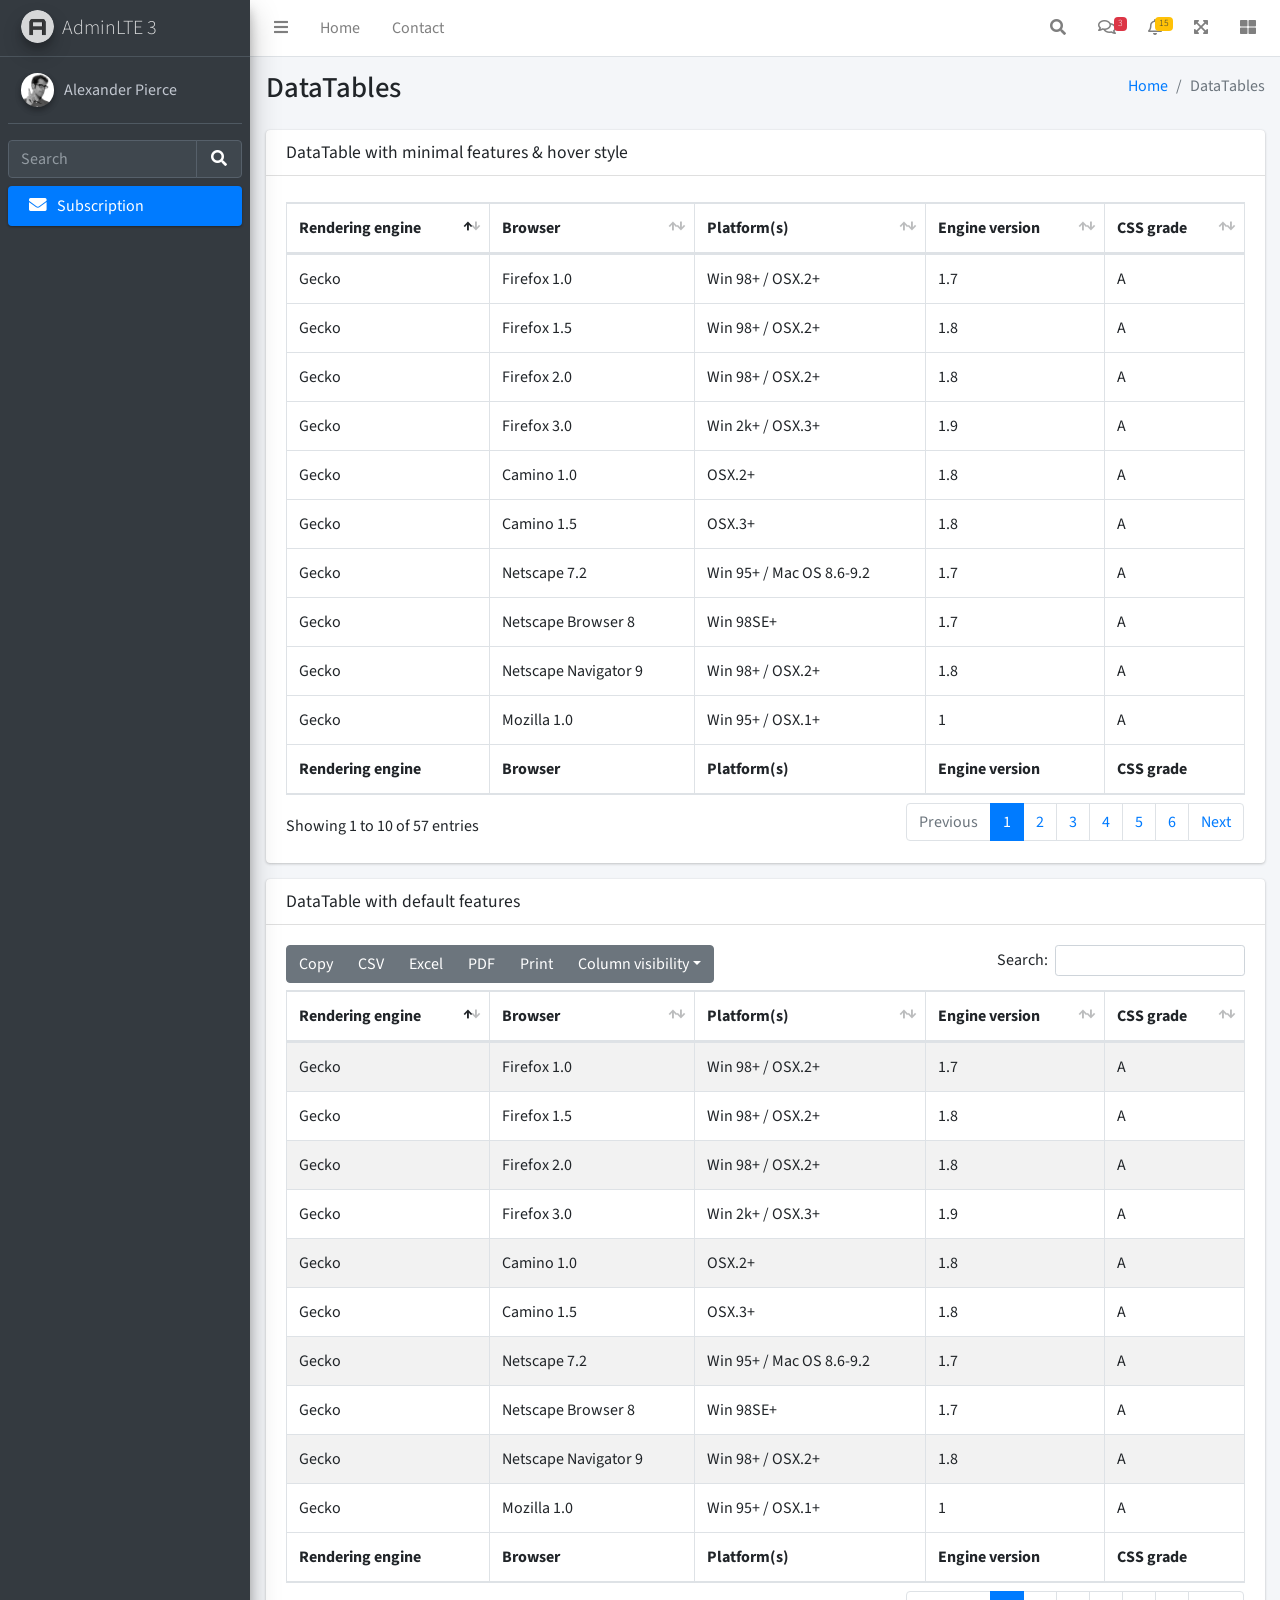
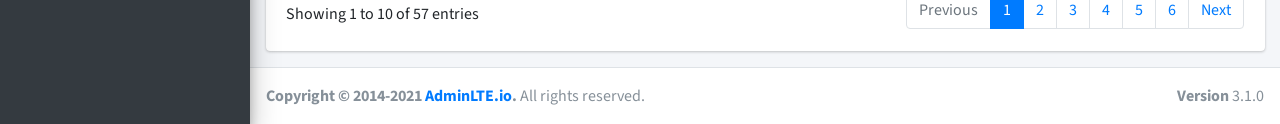
==== assets/admin/data.html @ e9455145 "Update Template Admin" ====
<!DOCTYPE html>
<html lang="en">
    <head>
        <meta charset="utf-8">
        <meta name="viewport" content="width=device-width, initial-scale=1">
        <title>AdminLTE 3 | DataTables</title>

        <!-- Google Font: Source Sans Pro -->
        <link
        rel="stylesheet" href="https://fonts.googleapis.com/css?family=Source+Sans+Pro:300,400,400i,700&display=fallback">
        <!-- Font Awesome -->
        <link
        rel="stylesheet" href="plugins/fontawesome-free/css/all.min.css">
        <!-- DataTables -->
        <link rel="stylesheet" href="plugins/datatables-bs4/css/dataTables.bootstrap4.min.css">
        <link rel="stylesheet" href="plugins/datatables-responsive/css/responsive.bootstrap4.min.css">
        <link
        rel="stylesheet" href="plugins/datatables-buttons/css/buttons.bootstrap4.min.css">
        <!-- Theme style -->
        <link rel="stylesheet" href="dist/css/adminlte.min.css">
    </head>
    <body class="hold-transition sidebar-mini">
        <div
            class="wrapper">
            <!-- Navbar -->
            <nav
                class="main-header navbar navbar-expand navbar-white navbar-light">
                <!-- Left navbar links -->
                <ul class="navbar-nav">
                    <li class="nav-item">
                        <a class="nav-link" data-widget="pushmenu" href="#" role="button">
                            <i class="fas fa-bars"></i>
                        </a>
                    </li>
                    <li class="nav-item d-none d-sm-inline-block">
                        <a href="index3.html" class="nav-link">Home</a>
                    </li>
                    <li class="nav-item d-none d-sm-inline-block">
                        <a href="#" class="nav-link">Contact</a>
                    </li>
                </ul>

                <!-- Right navbar links -->
                <ul
                    class="navbar-nav ml-auto">
                    <!-- Navbar Search -->
                    <li class="nav-item">
                        <a class="nav-link" data-widget="navbar-search" href="#" role="button">
                            <i class="fas fa-search"></i>
                        </a>
                        <div class="navbar-search-block">
                            <form class="form-inline">
                                <div class="input-group input-group-sm">
                                    <input class="form-control form-control-navbar" type="search" placeholder="Search" aria-label="Search">
                                    <div class="input-group-append">
                                        <button class="btn btn-navbar" type="submit">
                                            <i class="fas fa-search"></i>
                                        </button>
                                        <button class="btn btn-navbar" type="button" data-widget="navbar-search">
                                            <i class="fas fa-times"></i>
                                        </button>
                                    </div>
                                </div>
                            </form>
                        </div>
                    </li>

                    <!-- Messages Dropdown Menu -->
                    <li class="nav-item dropdown">
                        <a class="nav-link" data-toggle="dropdown" href="#">
                            <i class="far fa-comments"></i>
                            <span class="badge badge-danger navbar-badge">3</span>
                        </a>
                        <div class="dropdown-menu dropdown-menu-lg dropdown-menu-right">
                            <a
                                href="#" class="dropdown-item">
                                <!-- Message Start -->
                                <div class="media">
                                    <img src="dist/img/user1-128x128.jpg" alt="User Avatar" class="img-size-50 mr-3 img-circle">
                                    <div class="media-body">
                                        <h3 class="dropdown-item-title">
                                            Brad Diesel
                                            <span class="float-right text-sm text-danger">
                                                <i class="fas fa-star"></i>
                                            </span>
                                        </h3>
                                        <p class="text-sm">Call me whenever you can...</p>
                                        <p class="text-sm text-muted">
                                            <i class="far fa-clock mr-1"></i>
                                            4 Hours Ago</p>
                                    </div>
                                </div>
                                <!-- Message End -->
                            </a>
                            <div class="dropdown-divider"></div>
                            <a
                                href="#" class="dropdown-item">
                                <!-- Message Start -->
                                <div class="media">
                                    <img src="dist/img/user8-128x128.jpg" alt="User Avatar" class="img-size-50 img-circle mr-3">
                                    <div class="media-body">
                                        <h3 class="dropdown-item-title">
                                            John Pierce
                                            <span class="float-right text-sm text-muted">
                                                <i class="fas fa-star"></i>
                                            </span>
                                        </h3>
                                        <p class="text-sm">I got your message bro</p>
                                        <p class="text-sm text-muted">
                                            <i class="far fa-clock mr-1"></i>
                                            4 Hours Ago</p>
                                    </div>
                                </div>
                                <!-- Message End -->
                            </a>
                            <div class="dropdown-divider"></div>
                            <a
                                href="#" class="dropdown-item">
                                <!-- Message Start -->
                                <div class="media">
                                    <img src="dist/img/user3-128x128.jpg" alt="User Avatar" class="img-size-50 img-circle mr-3">
                                    <div class="media-body">
                                        <h3 class="dropdown-item-title">
                                            Nora Silvester
                                            <span class="float-right text-sm text-warning">
                                                <i class="fas fa-star"></i>
                                            </span>
                                        </h3>
                                        <p class="text-sm">The subject goes here</p>
                                        <p class="text-sm text-muted">
                                            <i class="far fa-clock mr-1"></i>
                                            4 Hours Ago</p>
                                    </div>
                                </div>
                                <!-- Message End -->
                            </a>
                            <div class="dropdown-divider"></div>
                            <a href="#" class="dropdown-item dropdown-footer">See All Messages</a>
                        </div>
                    </li>
                    <!-- Notifications Dropdown Menu -->
                    <li class="nav-item dropdown">
                        <a class="nav-link" data-toggle="dropdown" href="#">
                            <i class="far fa-bell"></i>
                            <span class="badge badge-warning navbar-badge">15</span>
                        </a>
                        <div class="dropdown-menu dropdown-menu-lg dropdown-menu-right">
                            <span class="dropdown-item dropdown-header">15 Notifications</span>
                            <div class="dropdown-divider"></div>
                            <a href="#" class="dropdown-item">
                                <i class="fas fa-envelope mr-2"></i>
                                4 new messages
                                <span class="float-right text-muted text-sm">3 mins</span>
                            </a>
                            <div class="dropdown-divider"></div>
                            <a href="#" class="dropdown-item">
                                <i class="fas fa-users mr-2"></i>
                                8 friend requests
                                <span class="float-right text-muted text-sm">12 hours</span>
                            </a>
                            <div class="dropdown-divider"></div>
                            <a href="#" class="dropdown-item">
                                <i class="fas fa-file mr-2"></i>
                                3 new reports
                                <span class="float-right text-muted text-sm">2 days</span>
                            </a>
                            <div class="dropdown-divider"></div>
                            <a href="#" class="dropdown-item dropdown-footer">See All Notifications</a>
                        </div>
                    </li>
                    <li class="nav-item">
                        <a class="nav-link" data-widget="fullscreen" href="#" role="button">
                            <i class="fas fa-expand-arrows-alt"></i>
                        </a>
                    </li>
                    <li class="nav-item">
                        <a class="nav-link" data-widget="control-sidebar" data-slide="true" href="#" role="button">
                            <i class="fas fa-th-large"></i>
                        </a>
                    </li>
                </ul>
            </nav>
            <!-- /.navbar -->

            <!-- Main Sidebar Container -->
            <aside
                class="main-sidebar sidebar-dark-primary elevation-4">
                <!-- Brand Logo -->
                <a href="index3.html" class="brand-link">
                    <img src="dist/img/AdminLTELogo.png" alt="AdminLTE Logo" class="brand-image img-circle elevation-3" style="opacity: .8">
                    <span class="brand-text font-weight-light">AdminLTE 3</span>
                </a>

                <!-- Sidebar -->
                <div
                    class="sidebar">
                    <!-- Sidebar user (optional) -->
                    <div class="user-panel mt-3 pb-3 mb-3 d-flex">
                        <div class="image">
                            <img src="dist/img/user2-160x160.jpg" class="img-circle elevation-2" alt="User Image">
                        </div>
                        <div class="info">
                            <a href="#" class="d-block">Alexander Pierce</a>
                        </div>
                    </div>

                    <!-- SidebarSearch Form -->
                    <div class="form-inline">
                        <div class="input-group" data-widget="sidebar-search">
                            <input class="form-control form-control-sidebar" type="search" placeholder="Search" aria-label="Search">
                            <div class="input-group-append">
                                <button class="btn btn-sidebar">
                                    <i class="fas fa-search fa-fw"></i>
                                </button>
                            </div>
                        </div>
                    </div>

                    <!-- Sidebar Menu -->
                    <nav class="mt-2">
                        <ul
                            class="nav nav-pills nav-sidebar flex-column" data-widget="treeview" role="menu" data-accordion="false">
                            <!-- Add icons to the links using the .nav-icon class
                                           with font-awesome or any other icon font library -->
                            <li class="nav-item">
                                <a href="" class="nav-link active">
                                    <i class="nav-icon fas fa-envelope"></i>
                                    <p>Subscription</p>
                                </a>
                            </li>
                        </ul>
                    </nav>
                    <!-- /.sidebar-menu -->
                </div>
                <!-- /.sidebar -->
            </aside>

            <!-- Content Wrapper. Contains page content -->
            <div
                class="content-wrapper">
                <!-- Content Header (Page header) -->
                <section class="content-header">
                    <div class="container-fluid">
                        <div class="row mb-2">
                            <div class="col-sm-6">
                                <h1>DataTables</h1>
                            </div>
                            <div class="col-sm-6">
                                <ol class="breadcrumb float-sm-right">
                                    <li class="breadcrumb-item">
                                        <a href="#">Home</a>
                                    </li>
                                    <li class="breadcrumb-item active">DataTables</li>
                                </ol>
                            </div>
                        </div>
                    </div>
                    <!-- /.container-fluid -->
                </section>

                <!-- Main content -->
                <section class="content">
                    <div class="container-fluid">
                        <div class="row">
                            <div class="col-12">
                                <div class="card">
                                    <div class="card-header">
                                        <h3 class="card-title">DataTable with minimal features & hover style</h3>
                                    </div>
                                    <!-- /.card-header -->
                                    <div class="card-body">
                                        <table id="example2" class="table table-bordered table-hover">
                                            <thead>
                                                <tr>
                                                    <th>Rendering engine</th>
                                                    <th>Browser</th>
                                                    <th>Platform(s)</th>
                                                    <th>Engine version</th>
                                                    <th>CSS grade</th>
                                                </tr>
                                            </thead>
                                            <tbody>
                                                <tr>
                                                    <td>Trident</td>
                                                    <td>Internet
                                                                              Explorer 4.0
                                                    </td>
                                                    <td>Win 95+</td>
                                                    <td>
                                                        4</td>
                                                    <td>X</td>
                                                </tr>
                                                <tr>
                                                    <td>Trident</td>
                                                    <td>Internet
                                                                              Explorer 5.0
                                                    </td>
                                                    <td>Win 95+</td>
                                                    <td>5</td>
                                                    <td>C</td>
                                                </tr>
                                                <tr>
                                                    <td>Trident</td>
                                                    <td>Internet
                                                                              Explorer 5.5
                                                    </td>
                                                    <td>Win 95+</td>
                                                    <td>5.5</td>
                                                    <td>A</td>
                                                </tr>
                                                <tr>
                                                    <td>Trident</td>
                                                    <td>Internet
                                                                              Explorer 6
                                                    </td>
                                                    <td>Win 98+</td>
                                                    <td>6</td>
                                                    <td>A</td>
                                                </tr>
                                                <tr>
                                                    <td>Trident</td>
                                                    <td>Internet Explorer 7</td>
                                                    <td>Win XP SP2+</td>
                                                    <td>7</td>
                                                    <td>A</td>
                                                </tr>
                                                <tr>
                                                    <td>Trident</td>
                                                    <td>AOL browser (AOL desktop)</td>
                                                    <td>Win XP</td>
                                                    <td>6</td>
                                                    <td>A</td>
                                                </tr>
                                                <tr>
                                                    <td>Gecko</td>
                                                    <td>Firefox 1.0</td>
                                                    <td>Win 98+ / OSX.2+</td>
                                                    <td>1.7</td>
                                                    <td>A</td>
                                                </tr>
                                                <tr>
                                                    <td>Gecko</td>
                                                    <td>Firefox 1.5</td>
                                                    <td>Win 98+ / OSX.2+</td>
                                                    <td>1.8</td>
                                                    <td>A</td>
                                                </tr>
                                                <tr>
                                                    <td>Gecko</td>
                                                    <td>Firefox 2.0</td>
                                                    <td>Win 98+ / OSX.2+</td>
                                                    <td>1.8</td>
                                                    <td>A</td>
                                                </tr>
                                                <tr>
                                                    <td>Gecko</td>
                                                    <td>Firefox 3.0</td>
                                                    <td>Win 2k+ / OSX.3+</td>
                                                    <td>1.9</td>
                                                    <td>A</td>
                                                </tr>
                                                <tr>
                                                    <td>Gecko</td>
                                                    <td>Camino 1.0</td>
                                                    <td>OSX.2+</td>
                                                    <td>1.8</td>
                                                    <td>A</td>
                                                </tr>
                                                <tr>
                                                    <td>Gecko</td>
                                                    <td>Camino 1.5</td>
                                                    <td>OSX.3+</td>
                                                    <td>1.8</td>
                                                    <td>A</td>
                                                </tr>
                                                <tr>
                                                    <td>Gecko</td>
                                                    <td>Netscape 7.2</td>
                                                    <td>Win 95+ / Mac OS 8.6-9.2</td>
                                                    <td>1.7</td>
                                                    <td>A</td>
                                                </tr>
                                                <tr>
                                                    <td>Gecko</td>
                                                    <td>Netscape Browser 8</td>
                                                    <td>Win 98SE+</td>
                                                    <td>1.7</td>
                                                    <td>A</td>
                                                </tr>
                                                <tr>
                                                    <td>Gecko</td>
                                                    <td>Netscape Navigator 9</td>
                                                    <td>Win 98+ / OSX.2+</td>
                                                    <td>1.8</td>
                                                    <td>A</td>
                                                </tr>
                                                <tr>
                                                    <td>Gecko</td>
                                                    <td>Mozilla 1.0</td>
                                                    <td>Win 95+ / OSX.1+</td>
                                                    <td>1</td>
                                                    <td>A</td>
                                                </tr>
                                                <tr>
                                                    <td>Gecko</td>
                                                    <td>Mozilla 1.1</td>
                                                    <td>Win 95+ / OSX.1+</td>
                                                    <td>1.1</td>
                                                    <td>A</td>
                                                </tr>
                                                <tr>
                                                    <td>Gecko</td>
                                                    <td>Mozilla 1.2</td>
                                                    <td>Win 95+ / OSX.1+</td>
                                                    <td>1.2</td>
                                                    <td>A</td>
                                                </tr>
                                                <tr>
                                                    <td>Gecko</td>
                                                    <td>Mozilla 1.3</td>
                                                    <td>Win 95+ / OSX.1+</td>
                                                    <td>1.3</td>
                                                    <td>A</td>
                                                </tr>
                                                <tr>
                                                    <td>Gecko</td>
                                                    <td>Mozilla 1.4</td>
                                                    <td>Win 95+ / OSX.1+</td>
                                                    <td>1.4</td>
                                                    <td>A</td>
                                                </tr>
                                                <tr>
                                                    <td>Gecko</td>
                                                    <td>Mozilla 1.5</td>
                                                    <td>Win 95+ / OSX.1+</td>
                                                    <td>1.5</td>
                                                    <td>A</td>
                                                </tr>
                                                <tr>
                                                    <td>Gecko</td>
                                                    <td>Mozilla 1.6</td>
                                                    <td>Win 95+ / OSX.1+</td>
                                                    <td>1.6</td>
                                                    <td>A</td>
                                                </tr>
                                                <tr>
                                                    <td>Gecko</td>
                                                    <td>Mozilla 1.7</td>
                                                    <td>Win 98+ / OSX.1+</td>
                                                    <td>1.7</td>
                                                    <td>A</td>
                                                </tr>
                                                <tr>
                                                    <td>Gecko</td>
                                                    <td>Mozilla 1.8</td>
                                                    <td>Win 98+ / OSX.1+</td>
                                                    <td>1.8</td>
                                                    <td>A</td>
                                                </tr>
                                                <tr>
                                                    <td>Gecko</td>
                                                    <td>Seamonkey 1.1</td>
                                                    <td>Win 98+ / OSX.2+</td>
                                                    <td>1.8</td>
                                                    <td>A</td>
                                                </tr>
                                                <tr>
                                                    <td>Gecko</td>
                                                    <td>Epiphany 2.20</td>
                                                    <td>Gnome</td>
                                                    <td>1.8</td>
                                                    <td>A</td>
                                                </tr>
                                                <tr>
                                                    <td>Webkit</td>
                                                    <td>Safari 1.2</td>
                                                    <td>OSX.3</td>
                                                    <td>125.5</td>
                                                    <td>A</td>
                                                </tr>
                                                <tr>
                                                    <td>Webkit</td>
                                                    <td>Safari 1.3</td>
                                                    <td>OSX.3</td>
                                                    <td>312.8</td>
                                                    <td>A</td>
                                                </tr>
                                                <tr>
                                                    <td>Webkit</td>
                                                    <td>Safari 2.0</td>
                                                    <td>OSX.4+</td>
                                                    <td>419.3</td>
                                                    <td>A</td>
                                                </tr>
                                                <tr>
                                                    <td>Webkit</td>
                                                    <td>Safari 3.0</td>
                                                    <td>OSX.4+</td>
                                                    <td>522.1</td>
                                                    <td>A</td>
                                                </tr>
                                                <tr>
                                                    <td>Webkit</td>
                                                    <td>OmniWeb 5.5</td>
                                                    <td>OSX.4+</td>
                                                    <td>420</td>
                                                    <td>A</td>
                                                </tr>
                                                <tr>
                                                    <td>Webkit</td>
                                                    <td>iPod Touch / iPhone</td>
                                                    <td>iPod</td>
                                                    <td>420.1</td>
                                                    <td>A</td>
                                                </tr>
                                                <tr>
                                                    <td>Webkit</td>
                                                    <td>S60</td>
                                                    <td>S60</td>
                                                    <td>413</td>
                                                    <td>A</td>
                                                </tr>
                                                <tr>
                                                    <td>Presto</td>
                                                    <td>Opera 7.0</td>
                                                    <td>Win 95+ / OSX.1+</td>
                                                    <td>-</td>
                                                    <td>A</td>
                                                </tr>
                                                <tr>
                                                    <td>Presto</td>
                                                    <td>Opera 7.5</td>
                                                    <td>Win 95+ / OSX.2+</td>
                                                    <td>-</td>
                                                    <td>A</td>
                                                </tr>
                                                <tr>
                                                    <td>Presto</td>
                                                    <td>Opera 8.0</td>
                                                    <td>Win 95+ / OSX.2+</td>
                                                    <td>-</td>
                                                    <td>A</td>
                                                </tr>
                                                <tr>
                                                    <td>Presto</td>
                                                    <td>Opera 8.5</td>
                                                    <td>Win 95+ / OSX.2+</td>
                                                    <td>-</td>
                                                    <td>A</td>
                                                </tr>
                                                <tr>
                                                    <td>Presto</td>
                                                    <td>Opera 9.0</td>
                                                    <td>Win 95+ / OSX.3+</td>
                                                    <td>-</td>
                                                    <td>A</td>
                                                </tr>
                                                <tr>
                                                    <td>Presto</td>
                                                    <td>Opera 9.2</td>
                                                    <td>Win 88+ / OSX.3+</td>
                                                    <td>-</td>
                                                    <td>A</td>
                                                </tr>
                                                <tr>
                                                    <td>Presto</td>
                                                    <td>Opera 9.5</td>
                                                    <td>Win 88+ / OSX.3+</td>
                                                    <td>-</td>
                                                    <td>A</td>
                                                </tr>
                                                <tr>
                                                    <td>Presto</td>
                                                    <td>Opera for Wii</td>
                                                    <td>Wii</td>
                                                    <td>-</td>
                                                    <td>A</td>
                                                </tr>
                                                <tr>
                                                    <td>Presto</td>
                                                    <td>Nokia N800</td>
                                                    <td>N800</td>
                                                    <td>-</td>
                                                    <td>A</td>
                                                </tr>
                                                <tr>
                                                    <td>Presto</td>
                                                    <td>Nintendo DS browser</td>
                                                    <td>Nintendo DS</td>
                                                    <td>8.5</td>
                                                    <td>C/A<sup>1</sup>
                                                    </td>
                                                </tr>
                                                <tr>
                                                    <td>KHTML</td>
                                                    <td>Konqureror 3.1</td>
                                                    <td>KDE 3.1</td>
                                                    <td>3.1</td>
                                                    <td>C</td>
                                                </tr>
                                                <tr>
                                                    <td>KHTML</td>
                                                    <td>Konqureror 3.3</td>
                                                    <td>KDE 3.3</td>
                                                    <td>3.3</td>
                                                    <td>A</td>
                                                </tr>
                                                <tr>
                                                    <td>KHTML</td>
                                                    <td>Konqureror 3.5</td>
                                                    <td>KDE 3.5</td>
                                                    <td>3.5</td>
                                                    <td>A</td>
                                                </tr>
                                                <tr>
                                                    <td>Tasman</td>
                                                    <td>Internet Explorer 4.5</td>
                                                    <td>Mac OS 8-9</td>
                                                    <td>-</td>
                                                    <td>X</td>
                                                </tr>
                                                <tr>
                                                    <td>Tasman</td>
                                                    <td>Internet Explorer 5.1</td>
                                                    <td>Mac OS 7.6-9</td>
                                                    <td>1</td>
                                                    <td>C</td>
                                                </tr>
                                                <tr>
                                                    <td>Tasman</td>
                                                    <td>Internet Explorer 5.2</td>
                                                    <td>Mac OS 8-X</td>
                                                    <td>1</td>
                                                    <td>C</td>
                                                </tr>
                                                <tr>
                                                    <td>Misc</td>
                                                    <td>NetFront 3.1</td>
                                                    <td>Embedded devices</td>
                                                    <td>-</td>
                                                    <td>C</td>
                                                </tr>
                                                <tr>
                                                    <td>Misc</td>
                                                    <td>NetFront 3.4</td>
                                                    <td>Embedded devices</td>
                                                    <td>-</td>
                                                    <td>A</td>
                                                </tr>
                                                <tr>
                                                    <td>Misc</td>
                                                    <td>Dillo 0.8</td>
                                                    <td>Embedded devices</td>
                                                    <td>-</td>
                                                    <td>X</td>
                                                </tr>
                                                <tr>
                                                    <td>Misc</td>
                                                    <td>Links</td>
                                                    <td>Text only</td>
                                                    <td>-</td>
                                                    <td>X</td>
                                                </tr>
                                                <tr>
                                                    <td>Misc</td>
                                                    <td>Lynx</td>
                                                    <td>Text only</td>
                                                    <td>-</td>
                                                    <td>X</td>
                                                </tr>
                                                <tr>
                                                    <td>Misc</td>
                                                    <td>IE Mobile</td>
                                                    <td>Windows Mobile 6</td>
                                                    <td>-</td>
                                                    <td>C</td>
                                                </tr>
                                                <tr>
                                                    <td>Misc</td>
                                                    <td>PSP browser</td>
                                                    <td>PSP</td>
                                                    <td>-</td>
                                                    <td>C</td>
                                                </tr>
                                                <tr>
                                                    <td>Other browsers</td>
                                                    <td>All others</td>
                                                    <td>-</td>
                                                    <td>-</td>
                                                    <td>U</td>
                                                </tr>
                                            </tbody>
                                            <tfoot>
                                                <tr>
                                                    <th>Rendering engine</th>
                                                    <th>Browser</th>
                                                    <th>Platform(s)</th>
                                                    <th>Engine version</th>
                                                    <th>CSS grade</th>
                                                </tr>
                                            </tfoot>
                                        </table>
                                    </div>
                                    <!-- /.card-body -->
                                </div>
                                <!-- /.card -->

                                <div class="card">
                                    <div class="card-header">
                                        <h3 class="card-title">DataTable with default features</h3>
                                    </div>
                                    <!-- /.card-header -->
                                    <div class="card-body">
                                        <table id="example1" class="table table-bordered table-striped">
                                            <thead>
                                                <tr>
                                                    <th>Rendering engine</th>
                                                    <th>Browser</th>
                                                    <th>Platform(s)</th>
                                                    <th>Engine version</th>
                                                    <th>CSS grade</th>
                                                </tr>
                                            </thead>
                                            <tbody>
                                                <tr>
                                                    <td>Trident</td>
                                                    <td>Internet
                                                                              Explorer 4.0
                                                    </td>
                                                    <td>Win 95+</td>
                                                    <td>
                                                        4</td>
                                                    <td>X</td>
                                                </tr>
                                                <tr>
                                                    <td>Trident</td>
                                                    <td>Internet
                                                                              Explorer 5.0
                                                    </td>
                                                    <td>Win 95+</td>
                                                    <td>5</td>
                                                    <td>C</td>
                                                </tr>
                                                <tr>
                                                    <td>Trident</td>
                                                    <td>Internet
                                                                              Explorer 5.5
                                                    </td>
                                                    <td>Win 95+</td>
                                                    <td>5.5</td>
                                                    <td>A</td>
                                                </tr>
                                                <tr>
                                                    <td>Trident</td>
                                                    <td>Internet
                                                                              Explorer 6
                                                    </td>
                                                    <td>Win 98+</td>
                                                    <td>6</td>
                                                    <td>A</td>
                                                </tr>
                                                <tr>
                                                    <td>Trident</td>
                                                    <td>Internet Explorer 7</td>
                                                    <td>Win XP SP2+</td>
                                                    <td>7</td>
                                                    <td>A</td>
                                                </tr>
                                                <tr>
                                                    <td>Trident</td>
                                                    <td>AOL browser (AOL desktop)</td>
                                                    <td>Win XP</td>
                                                    <td>6</td>
                                                    <td>A</td>
                                                </tr>
                                                <tr>
                                                    <td>Gecko</td>
                                                    <td>Firefox 1.0</td>
                                                    <td>Win 98+ / OSX.2+</td>
                                                    <td>1.7</td>
                                                    <td>A</td>
                                                </tr>
                                                <tr>
                                                    <td>Gecko</td>
                                                    <td>Firefox 1.5</td>
                                                    <td>Win 98+ / OSX.2+</td>
                                                    <td>1.8</td>
                                                    <td>A</td>
                                                </tr>
                                                <tr>
                                                    <td>Gecko</td>
                                                    <td>Firefox 2.0</td>
                                                    <td>Win 98+ / OSX.2+</td>
                                                    <td>1.8</td>
                                                    <td>A</td>
                                                </tr>
                                                <tr>
                                                    <td>Gecko</td>
                                                    <td>Firefox 3.0</td>
                                                    <td>Win 2k+ / OSX.3+</td>
                                                    <td>1.9</td>
                                                    <td>A</td>
                                                </tr>
                                                <tr>
                                                    <td>Gecko</td>
                                                    <td>Camino 1.0</td>
                                                    <td>OSX.2+</td>
                                                    <td>1.8</td>
                                                    <td>A</td>
                                                </tr>
                                                <tr>
                                                    <td>Gecko</td>
                                                    <td>Camino 1.5</td>
                                                    <td>OSX.3+</td>
                                                    <td>1.8</td>
                                                    <td>A</td>
                                                </tr>
                                                <tr>
                                                    <td>Gecko</td>
                                                    <td>Netscape 7.2</td>
                                                    <td>Win 95+ / Mac OS 8.6-9.2</td>
                                                    <td>1.7</td>
                                                    <td>A</td>
                                                </tr>
                                                <tr>
                                                    <td>Gecko</td>
                                                    <td>Netscape Browser 8</td>
                                                    <td>Win 98SE+</td>
                                                    <td>1.7</td>
                                                    <td>A</td>
                                                </tr>
                                                <tr>
                                                    <td>Gecko</td>
                                                    <td>Netscape Navigator 9</td>
                                                    <td>Win 98+ / OSX.2+</td>
                                                    <td>1.8</td>
                                                    <td>A</td>
                                                </tr>
                                                <tr>
                                                    <td>Gecko</td>
                                                    <td>Mozilla 1.0</td>
                                                    <td>Win 95+ / OSX.1+</td>
                                                    <td>1</td>
                                                    <td>A</td>
                                                </tr>
                                                <tr>
                                                    <td>Gecko</td>
                                                    <td>Mozilla 1.1</td>
                                                    <td>Win 95+ / OSX.1+</td>
                                                    <td>1.1</td>
                                                    <td>A</td>
                                                </tr>
                                                <tr>
                                                    <td>Gecko</td>
                                                    <td>Mozilla 1.2</td>
                                                    <td>Win 95+ / OSX.1+</td>
                                                    <td>1.2</td>
                                                    <td>A</td>
                                                </tr>
                                                <tr>
                                                    <td>Gecko</td>
                                                    <td>Mozilla 1.3</td>
                                                    <td>Win 95+ / OSX.1+</td>
                                                    <td>1.3</td>
                                                    <td>A</td>
                                                </tr>
                                                <tr>
                                                    <td>Gecko</td>
                                                    <td>Mozilla 1.4</td>
                                                    <td>Win 95+ / OSX.1+</td>
                                                    <td>1.4</td>
                                                    <td>A</td>
                                                </tr>
                                                <tr>
                                                    <td>Gecko</td>
                                                    <td>Mozilla 1.5</td>
                                                    <td>Win 95+ / OSX.1+</td>
                                                    <td>1.5</td>
                                                    <td>A</td>
                                                </tr>
                                                <tr>
                                                    <td>Gecko</td>
                                                    <td>Mozilla 1.6</td>
                                                    <td>Win 95+ / OSX.1+</td>
                                                    <td>1.6</td>
                                                    <td>A</td>
                                                </tr>
                                                <tr>
                                                    <td>Gecko</td>
                                                    <td>Mozilla 1.7</td>
                                                    <td>Win 98+ / OSX.1+</td>
                                                    <td>1.7</td>
                                                    <td>A</td>
                                                </tr>
                                                <tr>
                                                    <td>Gecko</td>
                                                    <td>Mozilla 1.8</td>
                                                    <td>Win 98+ / OSX.1+</td>
                                                    <td>1.8</td>
                                                    <td>A</td>
                                                </tr>
                                                <tr>
                                                    <td>Gecko</td>
                                                    <td>Seamonkey 1.1</td>
                                                    <td>Win 98+ / OSX.2+</td>
                                                    <td>1.8</td>
                                                    <td>A</td>
                                                </tr>
                                                <tr>
                                                    <td>Gecko</td>
                                                    <td>Epiphany 2.20</td>
                                                    <td>Gnome</td>
                                                    <td>1.8</td>
                                                    <td>A</td>
                                                </tr>
                                                <tr>
                                                    <td>Webkit</td>
                                                    <td>Safari 1.2</td>
                                                    <td>OSX.3</td>
                                                    <td>125.5</td>
                                                    <td>A</td>
                                                </tr>
                                                <tr>
                                                    <td>Webkit</td>
                                                    <td>Safari 1.3</td>
                                                    <td>OSX.3</td>
                                                    <td>312.8</td>
                                                    <td>A</td>
                                                </tr>
                                                <tr>
                                                    <td>Webkit</td>
                                                    <td>Safari 2.0</td>
                                                    <td>OSX.4+</td>
                                                    <td>419.3</td>
                                                    <td>A</td>
                                                </tr>
                                                <tr>
                                                    <td>Webkit</td>
                                                    <td>Safari 3.0</td>
                                                    <td>OSX.4+</td>
                                                    <td>522.1</td>
                                                    <td>A</td>
                                                </tr>
                                                <tr>
                                                    <td>Webkit</td>
                                                    <td>OmniWeb 5.5</td>
                                                    <td>OSX.4+</td>
                                                    <td>420</td>
                                                    <td>A</td>
                                                </tr>
                                                <tr>
                                                    <td>Webkit</td>
                                                    <td>iPod Touch / iPhone</td>
                                                    <td>iPod</td>
                                                    <td>420.1</td>
                                                    <td>A</td>
                                                </tr>
                                                <tr>
                                                    <td>Webkit</td>
                                                    <td>S60</td>
                                                    <td>S60</td>
                                                    <td>413</td>
                                                    <td>A</td>
                                                </tr>
                                                <tr>
                                                    <td>Presto</td>
                                                    <td>Opera 7.0</td>
                                                    <td>Win 95+ / OSX.1+</td>
                                                    <td>-</td>
                                                    <td>A</td>
                                                </tr>
                                                <tr>
                                                    <td>Presto</td>
                                                    <td>Opera 7.5</td>
                                                    <td>Win 95+ / OSX.2+</td>
                                                    <td>-</td>
                                                    <td>A</td>
                                                </tr>
                                                <tr>
                                                    <td>Presto</td>
                                                    <td>Opera 8.0</td>
                                                    <td>Win 95+ / OSX.2+</td>
                                                    <td>-</td>
                                                    <td>A</td>
                                                </tr>
                                                <tr>
                                                    <td>Presto</td>
                                                    <td>Opera 8.5</td>
                                                    <td>Win 95+ / OSX.2+</td>
                                                    <td>-</td>
                                                    <td>A</td>
                                                </tr>
                                                <tr>
                                                    <td>Presto</td>
                                                    <td>Opera 9.0</td>
                                                    <td>Win 95+ / OSX.3+</td>
                                                    <td>-</td>
                                                    <td>A</td>
                                                </tr>
                                                <tr>
                                                    <td>Presto</td>
                                                    <td>Opera 9.2</td>
                                                    <td>Win 88+ / OSX.3+</td>
                                                    <td>-</td>
                                                    <td>A</td>
                                                </tr>
                                                <tr>
                                                    <td>Presto</td>
                                                    <td>Opera 9.5</td>
                                                    <td>Win 88+ / OSX.3+</td>
                                                    <td>-</td>
                                                    <td>A</td>
                                                </tr>
                                                <tr>
                                                    <td>Presto</td>
                                                    <td>Opera for Wii</td>
                                                    <td>Wii</td>
                                                    <td>-</td>
                                                    <td>A</td>
                                                </tr>
                                                <tr>
                                                    <td>Presto</td>
                                                    <td>Nokia N800</td>
                                                    <td>N800</td>
                                                    <td>-</td>
                                                    <td>A</td>
                                                </tr>
                                                <tr>
                                                    <td>Presto</td>
                                                    <td>Nintendo DS browser</td>
                                                    <td>Nintendo DS</td>
                                                    <td>8.5</td>
                                                    <td>C/A<sup>1</sup>
                                                    </td>
                                                </tr>
                                                <tr>
                                                    <td>KHTML</td>
                                                    <td>Konqureror 3.1</td>
                                                    <td>KDE 3.1</td>
                                                    <td>3.1</td>
                                                    <td>C</td>
                                                </tr>
                                                <tr>
                                                    <td>KHTML</td>
                                                    <td>Konqureror 3.3</td>
                                                    <td>KDE 3.3</td>
                                                    <td>3.3</td>
                                                    <td>A</td>
                                                </tr>
                                                <tr>
                                                    <td>KHTML</td>
                                                    <td>Konqureror 3.5</td>
                                                    <td>KDE 3.5</td>
                                                    <td>3.5</td>
                                                    <td>A</td>
                                                </tr>
                                                <tr>
                                                    <td>Tasman</td>
                                                    <td>Internet Explorer 4.5</td>
                                                    <td>Mac OS 8-9</td>
                                                    <td>-</td>
                                                    <td>X</td>
                                                </tr>
                                                <tr>
                                                    <td>Tasman</td>
                                                    <td>Internet Explorer 5.1</td>
                                                    <td>Mac OS 7.6-9</td>
                                                    <td>1</td>
                                                    <td>C</td>
                                                </tr>
                                                <tr>
                                                    <td>Tasman</td>
                                                    <td>Internet Explorer 5.2</td>
                                                    <td>Mac OS 8-X</td>
                                                    <td>1</td>
                                                    <td>C</td>
                                                </tr>
                                                <tr>
                                                    <td>Misc</td>
                                                    <td>NetFront 3.1</td>
                                                    <td>Embedded devices</td>
                                                    <td>-</td>
                                                    <td>C</td>
                                                </tr>
                                                <tr>
                                                    <td>Misc</td>
                                                    <td>NetFront 3.4</td>
                                                    <td>Embedded devices</td>
                                                    <td>-</td>
                                                    <td>A</td>
                                                </tr>
                                                <tr>
                                                    <td>Misc</td>
                                                    <td>Dillo 0.8</td>
                                                    <td>Embedded devices</td>
                                                    <td>-</td>
                                                    <td>X</td>
                                                </tr>
                                                <tr>
                                                    <td>Misc</td>
                                                    <td>Links</td>
                                                    <td>Text only</td>
                                                    <td>-</td>
                                                    <td>X</td>
                                                </tr>
                                                <tr>
                                                    <td>Misc</td>
                                                    <td>Lynx</td>
                                                    <td>Text only</td>
                                                    <td>-</td>
                                                    <td>X</td>
                                                </tr>
                                                <tr>
                                                    <td>Misc</td>
                                                    <td>IE Mobile</td>
                                                    <td>Windows Mobile 6</td>
                                                    <td>-</td>
                                                    <td>C</td>
                                                </tr>
                                                <tr>
                                                    <td>Misc</td>
                                                    <td>PSP browser</td>
                                                    <td>PSP</td>
                                                    <td>-</td>
                                                    <td>C</td>
                                                </tr>
                                                <tr>
                                                    <td>Other browsers</td>
                                                    <td>All others</td>
                                                    <td>-</td>
                                                    <td>-</td>
                                                    <td>U</td>
                                                </tr>
                                            </tbody>
                                            <tfoot>
                                                <tr>
                                                    <th>Rendering engine</th>
                                                    <th>Browser</th>
                                                    <th>Platform(s)</th>
                                                    <th>Engine version</th>
                                                    <th>CSS grade</th>
                                                </tr>
                                            </tfoot>
                                        </table>
                                    </div>
                                    <!-- /.card-body -->
                                </div>
                                <!-- /.card -->
                            </div>
                            <!-- /.col -->
                        </div>
                        <!-- /.row -->
                    </div>
                    <!-- /.container-fluid -->
                </section>
                <!-- /.content -->
            </div>
            <!-- /.content-wrapper -->
            <footer class="main-footer">
                <div class="float-right d-none d-sm-block">
                    <b>Version</b>
                    3.1.0
                </div>
                <strong>Copyright &copy; 2014-2021
                    <a href="https://adminlte.io">AdminLTE.io</a>.</strong>
                All rights reserved.
            </footer>

            <!-- Control Sidebar -->
            <aside
                class="control-sidebar control-sidebar-dark"><!-- Control sidebar content goes here -->
            </aside>
            <!-- /.control-sidebar -->
        </div>
        <!-- ./wrapper -->

        <!-- jQuery -->
        <script src="plugins/jquery/jquery.min.js"></script>
        <!-- Bootstrap 4 -->
        <script src="plugins/bootstrap/js/bootstrap.bundle.min.js"></script>
        <!-- DataTables  & Plugins -->
        <script src="plugins/datatables/jquery.dataTables.min.js"></script>
        <script src="plugins/datatables-bs4/js/dataTables.bootstrap4.min.js"></script>
        <script src="plugins/datatables-responsive/js/dataTables.responsive.min.js"></script>
        <script src="plugins/datatables-responsive/js/responsive.bootstrap4.min.js"></script>
        <script src="plugins/datatables-buttons/js/dataTables.buttons.min.js"></script>
        <script src="plugins/datatables-buttons/js/buttons.bootstrap4.min.js"></script>
        <script src="plugins/jszip/jszip.min.js"></script>
        <script src="plugins/pdfmake/pdfmake.min.js"></script>
        <script src="plugins/pdfmake/vfs_fonts.js"></script>
        <script src="plugins/datatables-buttons/js/buttons.html5.min.js"></script>
        <script src="plugins/datatables-buttons/js/buttons.print.min.js"></script>
        <script src="plugins/datatables-buttons/js/buttons.colVis.min.js"></script>
        <!-- AdminLTE App -->
        <script src="dist/js/adminlte.min.js"></script>
        <!-- AdminLTE for demo purposes -->
        <script src="dist/js/demo.js"></script>
        <!-- Page specific script -->
        <script>
            $(function () {
                $("#example1").DataTable({
                    "responsive": true,
                    "lengthChange": false,
                    "autoWidth": false,
                    "buttons": [
                        "copy",
                        "csv",
                        "excel",
                        "pdf",
                        "print",
                        "colvis"
                    ]
                }).buttons().container().appendTo('#example1_wrapper .col-md-6:eq(0)');
                $('#example2').DataTable({
                    "paging": true,
                    "lengthChange": false,
                    "searching": false,
                    "ordering": true,
                    "info": true,
                    "autoWidth": false,
                    "responsive": true
                });
            });
        </script>
    </body>
</html>
---- assets/admin/plugins/datatables-responsive/css/responsive.bootstrap4.min.css ----
table.dataTable.dtr-inline.collapsed>tbody>tr>td.child,table.dataTable.dtr-inline.collapsed>tbody>tr>th.child,table.dataTable.dtr-inline.collapsed>tbody>tr>td.dataTables_empty{cursor:default !important}table.dataTable.dtr-inline.collapsed>tbody>tr>td.child:before,table.dataTable.dtr-inline.collapsed>tbody>tr>th.child:before,table.dataTable.dtr-inline.collapsed>tbody>tr>td.dataTables_empty:before{display:none !important}table.dataTable.dtr-inline.collapsed>tbody>tr>td.dtr-control,table.dataTable.dtr-inline.collapsed>tbody>tr>th.dtr-control{position:relative;padding-left:30px;cursor:pointer}table.dataTable.dtr-inline.collapsed>tbody>tr>td.dtr-control:before,table.dataTable.dtr-inline.collapsed>tbody>tr>th.dtr-control:before{top:50%;left:5px;height:1em;width:1em;margin-top:-9px;display:block;position:absolute;color:white;border:.15em solid white;border-radius:1em;box-shadow:0 0 .2em #444;box-sizing:content-box;text-align:center;text-indent:0 !important;font-family:"Courier New",Courier,monospace;line-height:1em;content:"+";background-color:#0275d8}table.dataTable.dtr-inline.collapsed>tbody>tr.parent>td.dtr-control:before,table.dataTable.dtr-inline.collapsed>tbody>tr.parent>th.dtr-control:before{content:"-";background-color:#d33333}table.dataTable.dtr-inline.collapsed.compact>tbody>tr>td.dtr-control,table.dataTable.dtr-inline.collapsed.compact>tbody>tr>th.dtr-control{padding-left:27px}table.dataTable.dtr-inline.collapsed.compact>tbody>tr>td.dtr-control:before,table.dataTable.dtr-inline.collapsed.compact>tbody>tr>th.dtr-control:before{left:4px;height:14px;width:14px;border-radius:14px;line-height:14px;text-indent:3px}table.dataTable.dtr-column>tbody>tr>td.dtr-control,table.dataTable.dtr-column>tbody>tr>th.dtr-control,table.dataTable.dtr-column>tbody>tr>td.control,table.dataTable.dtr-column>tbody>tr>th.control{position:relative;cursor:pointer}table.dataTable.dtr-column>tbody>tr>td.dtr-control:before,table.dataTable.dtr-column>tbody>tr>th.dtr-control:before,table.dataTable.dtr-column>tbody>tr>td.control:before,table.dataTable.dtr-column>tbody>tr>th.control:before{top:50%;left:50%;height:.8em;width:.8em;margin-top:-0.5em;margin-left:-0.5em;display:block;position:absolute;color:white;border:.15em solid white;border-radius:1em;box-shadow:0 0 .2em #444;box-sizing:content-box;text-align:center;text-indent:0 !important;font-family:"Courier New",Courier,monospace;line-height:1em;content:"+";background-color:#0275d8}table.dataTable.dtr-column>tbody>tr.parent td.dtr-control:before,table.dataTable.dtr-column>tbody>tr.parent th.dtr-control:before,table.dataTable.dtr-column>tbody>tr.parent td.control:before,table.dataTable.dtr-column>tbody>tr.parent th.control:before{content:"-";background-color:#d33333}table.dataTable>tbody>tr.child{padding:.5em 1em}table.dataTable>tbody>tr.child:hover{background:transparent !important}table.dataTable>tbody>tr.child ul.dtr-details{display:inline-block;list-style-type:none;margin:0;padding:0}table.dataTable>tbody>tr.child ul.dtr-details>li{border-bottom:1px solid #efefef;padding:.5em 0}table.dataTable>tbody>tr.child ul.dtr-details>li:first-child{padding-top:0}table.dataTable>tbody>tr.child ul.dtr-details>li:last-child{border-bottom:none}table.dataTable>tbody>tr.child span.dtr-title{display:inline-block;min-width:75px;font-weight:bold}div.dtr-modal{position:fixed;box-sizing:border-box;top:0;left:0;height:100%;width:100%;z-index:100;padding:10em 1em}div.dtr-modal div.dtr-modal-display{position:absolute;top:0;left:0;bottom:0;right:0;width:50%;height:50%;overflow:auto;margin:auto;z-index:102;overflow:auto;background-color:#f5f5f7;border:1px solid black;border-radius:.5em;box-shadow:0 12px 30px rgba(0, 0, 0, 0.6)}div.dtr-modal div.dtr-modal-content{position:relative;padding:1em}div.dtr-modal div.dtr-modal-close{position:absolute;top:6px;right:6px;width:22px;height:22px;border:1px solid #eaeaea;background-color:#f9f9f9;text-align:center;border-radius:3px;cursor:pointer;z-index:12}div.dtr-modal div.dtr-modal-close:hover{background-color:#eaeaea}div.dtr-modal div.dtr-modal-background{position:fixed;top:0;left:0;right:0;bottom:0;z-index:101;background:rgba(0, 0, 0, 0.6)}@media screen and (max-width: 767px){div.dtr-modal div.dtr-modal-display{width:95%}}div.dtr-bs-modal table.table tr:first-child td{border-top:none}table.dataTable.dtr-inline.collapsed.table-sm>tbody>tr>td:first-child:before,table.dataTable.dtr-inline.collapsed.table-sm>tbody>tr>th:first-child:before{top:5px}
---- assets/admin/plugins/datatables-buttons/css/buttons.bootstrap4.min.css ----
@keyframes dtb-spinner{100%{transform:rotate(360deg)}}@-o-keyframes dtb-spinner{100%{-o-transform:rotate(360deg);transform:rotate(360deg)}}@-ms-keyframes dtb-spinner{100%{-ms-transform:rotate(360deg);transform:rotate(360deg)}}@-webkit-keyframes dtb-spinner{100%{-webkit-transform:rotate(360deg);transform:rotate(360deg)}}@-moz-keyframes dtb-spinner{100%{-moz-transform:rotate(360deg);transform:rotate(360deg)}}div.dt-button-info{position:fixed;top:50%;left:50%;width:400px;margin-top:-100px;margin-left:-200px;background-color:white;border:2px solid #111;box-shadow:3px 3px 8px rgba(0, 0, 0, 0.3);border-radius:3px;text-align:center;z-index:21}div.dt-button-info h2{padding:.5em;margin:0;font-weight:normal;border-bottom:1px solid #ddd;background-color:#f3f3f3}div.dt-button-info>div{padding:1em}div.dt-button-collection-title{text-align:center;padding:.3em 0 .5em;font-size:.9em}div.dt-button-collection-title:empty{display:none}div.dt-button-collection{position:absolute;z-index:2001}div.dt-button-collection div.dropdown-menu{display:block;z-index:2002;min-width:100%}div.dt-button-collection div.dt-button-collection-title{background-color:white;border:1px solid rgba(0, 0, 0, 0.15)}div.dt-button-collection.fixed{position:fixed;top:50%;left:50%;margin-left:-75px;border-radius:0}div.dt-button-collection.fixed.two-column{margin-left:-200px}div.dt-button-collection.fixed.three-column{margin-left:-225px}div.dt-button-collection.fixed.four-column{margin-left:-300px}div.dt-button-collection>:last-child{display:block !important;-webkit-column-gap:8px;-moz-column-gap:8px;-ms-column-gap:8px;-o-column-gap:8px;column-gap:8px}div.dt-button-collection>:last-child>*{-webkit-column-break-inside:avoid;break-inside:avoid}div.dt-button-collection.two-column{width:400px}div.dt-button-collection.two-column>:last-child{padding-bottom:1px;-webkit-column-count:2;-moz-column-count:2;-ms-column-count:2;-o-column-count:2;column-count:2}div.dt-button-collection.three-column{width:450px}div.dt-button-collection.three-column>:last-child{padding-bottom:1px;-webkit-column-count:3;-moz-column-count:3;-ms-column-count:3;-o-column-count:3;column-count:3}div.dt-button-collection.four-column{width:600px}div.dt-button-collection.four-column>:last-child{padding-bottom:1px;-webkit-column-count:4;-moz-column-count:4;-ms-column-count:4;-o-column-count:4;column-count:4}div.dt-button-collection .dt-button{border-radius:0}div.dt-button-collection.fixed{max-width:none}div.dt-button-collection.fixed:before,div.dt-button-collection.fixed:after{display:none}div.dt-button-background{position:fixed;top:0;left:0;width:100%;height:100%;z-index:999}@media screen and (max-width: 767px){div.dt-buttons{float:none;width:100%;text-align:center;margin-bottom:.5em}div.dt-buttons a.btn{float:none}}div.dt-buttons button.btn.processing,div.dt-buttons div.btn.processing,div.dt-buttons a.btn.processing{color:rgba(0, 0, 0, 0.2)}div.dt-buttons button.btn.processing:after,div.dt-buttons div.btn.processing:after,div.dt-buttons a.btn.processing:after{position:absolute;top:50%;left:50%;width:16px;height:16px;margin:-8px 0 0 -8px;box-sizing:border-box;display:block;content:" ";border:2px solid #282828;border-radius:50%;border-left-color:transparent;border-right-color:transparent;animation:dtb-spinner 1500ms infinite linear;-o-animation:dtb-spinner 1500ms infinite linear;-ms-animation:dtb-spinner 1500ms infinite linear;-webkit-animation:dtb-spinner 1500ms infinite linear;-moz-animation:dtb-spinner 1500ms infinite linear}
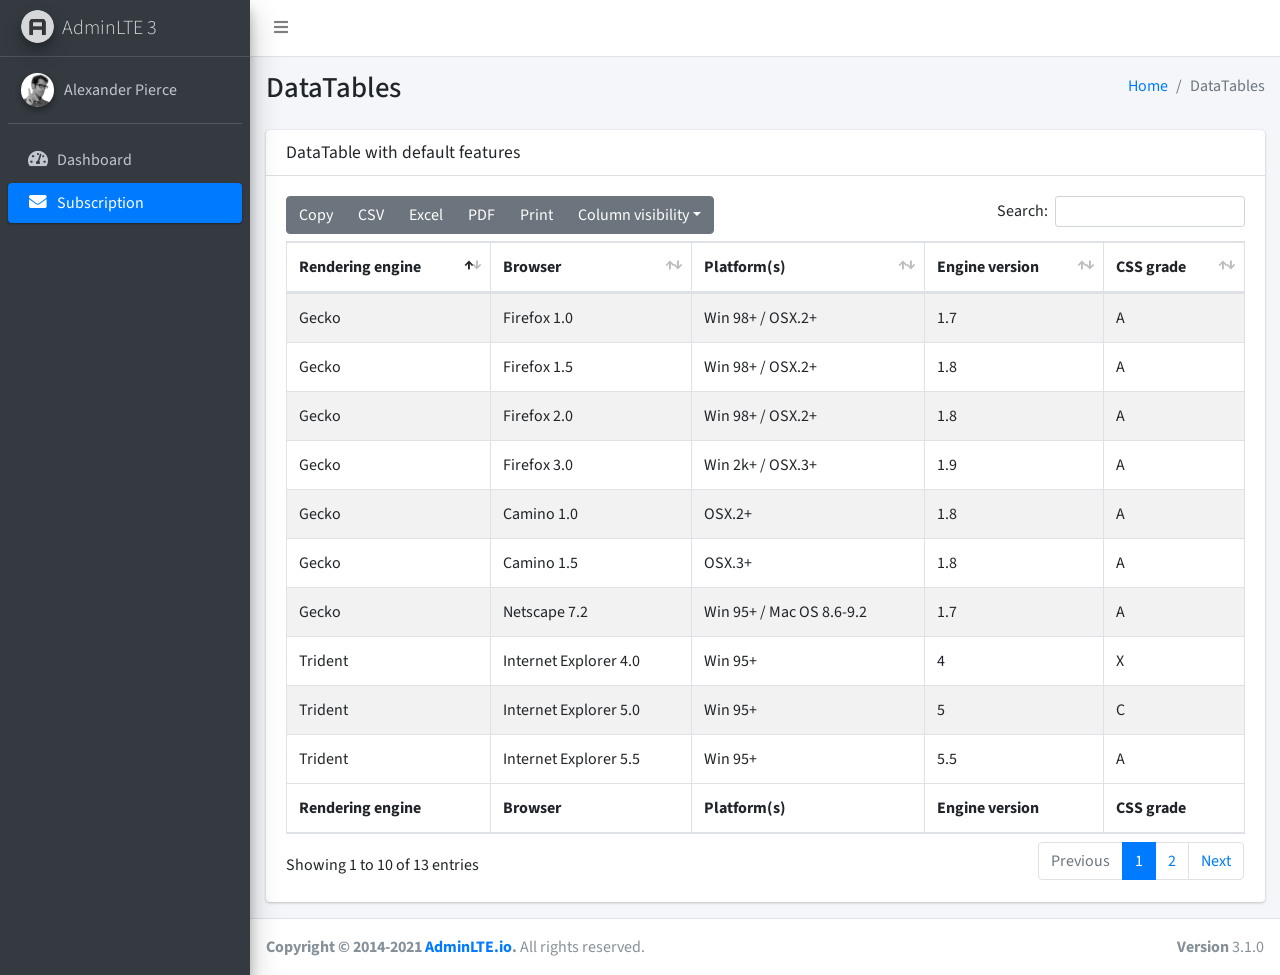
==== commit 58699bc6: "Update Desain" ====
--- a/assets/admin/data.html
+++ b/assets/admin/data.html
@@ -20,11 +20,9 @@
         <link rel="stylesheet" href="dist/css/adminlte.min.css">
     </head>
     <body class="hold-transition sidebar-mini">
-        <div
-            class="wrapper">
+        <div class="wrapper">
             <!-- Navbar -->
-            <nav
-                class="main-header navbar navbar-expand navbar-white navbar-light">
+            <nav class="main-header navbar navbar-expand navbar-white navbar-light">
                 <!-- Left navbar links -->
                 <ul class="navbar-nav">
                     <li class="nav-item">
@@ -32,159 +30,12 @@
                             <i class="fas fa-bars"></i>
                         </a>
                     </li>
-                    <li class="nav-item d-none d-sm-inline-block">
-                        <a href="index3.html" class="nav-link">Home</a>
-                    </li>
-                    <li class="nav-item d-none d-sm-inline-block">
-                        <a href="#" class="nav-link">Contact</a>
-                    </li>
-                </ul>
-
-                <!-- Right navbar links -->
-                <ul
-                    class="navbar-nav ml-auto">
-                    <!-- Navbar Search -->
-                    <li class="nav-item">
-                        <a class="nav-link" data-widget="navbar-search" href="#" role="button">
-                            <i class="fas fa-search"></i>
-                        </a>
-                        <div class="navbar-search-block">
-                            <form class="form-inline">
-                                <div class="input-group input-group-sm">
-                                    <input class="form-control form-control-navbar" type="search" placeholder="Search" aria-label="Search">
-                                    <div class="input-group-append">
-                                        <button class="btn btn-navbar" type="submit">
-                                            <i class="fas fa-search"></i>
-                                        </button>
-                                        <button class="btn btn-navbar" type="button" data-widget="navbar-search">
-                                            <i class="fas fa-times"></i>
-                                        </button>
-                                    </div>
-                                </div>
-                            </form>
-                        </div>
-                    </li>
-
-                    <!-- Messages Dropdown Menu -->
-                    <li class="nav-item dropdown">
-                        <a class="nav-link" data-toggle="dropdown" href="#">
-                            <i class="far fa-comments"></i>
-                            <span class="badge badge-danger navbar-badge">3</span>
-                        </a>
-                        <div class="dropdown-menu dropdown-menu-lg dropdown-menu-right">
-                            <a
-                                href="#" class="dropdown-item">
-                                <!-- Message Start -->
-                                <div class="media">
-                                    <img src="dist/img/user1-128x128.jpg" alt="User Avatar" class="img-size-50 mr-3 img-circle">
-                                    <div class="media-body">
-                                        <h3 class="dropdown-item-title">
-                                            Brad Diesel
-                                            <span class="float-right text-sm text-danger">
-                                                <i class="fas fa-star"></i>
-                                            </span>
-                                        </h3>
-                                        <p class="text-sm">Call me whenever you can...</p>
-                                        <p class="text-sm text-muted">
-                                            <i class="far fa-clock mr-1"></i>
-                                            4 Hours Ago</p>
-                                    </div>
-                                </div>
-                                <!-- Message End -->
-                            </a>
-                            <div class="dropdown-divider"></div>
-                            <a
-                                href="#" class="dropdown-item">
-                                <!-- Message Start -->
-                                <div class="media">
-                                    <img src="dist/img/user8-128x128.jpg" alt="User Avatar" class="img-size-50 img-circle mr-3">
-                                    <div class="media-body">
-                                        <h3 class="dropdown-item-title">
-                                            John Pierce
-                                            <span class="float-right text-sm text-muted">
-                                                <i class="fas fa-star"></i>
-                                            </span>
-                                        </h3>
-                                        <p class="text-sm">I got your message bro</p>
-                                        <p class="text-sm text-muted">
-                                            <i class="far fa-clock mr-1"></i>
-                                            4 Hours Ago</p>
-                                    </div>
-                                </div>
-                                <!-- Message End -->
-                            </a>
-                            <div class="dropdown-divider"></div>
-                            <a
-                                href="#" class="dropdown-item">
-                                <!-- Message Start -->
-                                <div class="media">
-                                    <img src="dist/img/user3-128x128.jpg" alt="User Avatar" class="img-size-50 img-circle mr-3">
-                                    <div class="media-body">
-                                        <h3 class="dropdown-item-title">
-                                            Nora Silvester
-                                            <span class="float-right text-sm text-warning">
-                                                <i class="fas fa-star"></i>
-                                            </span>
-                                        </h3>
-                                        <p class="text-sm">The subject goes here</p>
-                                        <p class="text-sm text-muted">
-                                            <i class="far fa-clock mr-1"></i>
-                                            4 Hours Ago</p>
-                                    </div>
-                                </div>
-                                <!-- Message End -->
-                            </a>
-                            <div class="dropdown-divider"></div>
-                            <a href="#" class="dropdown-item dropdown-footer">See All Messages</a>
-                        </div>
-                    </li>
-                    <!-- Notifications Dropdown Menu -->
-                    <li class="nav-item dropdown">
-                        <a class="nav-link" data-toggle="dropdown" href="#">
-                            <i class="far fa-bell"></i>
-                            <span class="badge badge-warning navbar-badge">15</span>
-                        </a>
-                        <div class="dropdown-menu dropdown-menu-lg dropdown-menu-right">
-                            <span class="dropdown-item dropdown-header">15 Notifications</span>
-                            <div class="dropdown-divider"></div>
-                            <a href="#" class="dropdown-item">
-                                <i class="fas fa-envelope mr-2"></i>
-                                4 new messages
-                                <span class="float-right text-muted text-sm">3 mins</span>
-                            </a>
-                            <div class="dropdown-divider"></div>
-                            <a href="#" class="dropdown-item">
-                                <i class="fas fa-users mr-2"></i>
-                                8 friend requests
-                                <span class="float-right text-muted text-sm">12 hours</span>
-                            </a>
-                            <div class="dropdown-divider"></div>
-                            <a href="#" class="dropdown-item">
-                                <i class="fas fa-file mr-2"></i>
-                                3 new reports
-                                <span class="float-right text-muted text-sm">2 days</span>
-                            </a>
-                            <div class="dropdown-divider"></div>
-                            <a href="#" class="dropdown-item dropdown-footer">See All Notifications</a>
-                        </div>
-                    </li>
-                    <li class="nav-item">
-                        <a class="nav-link" data-widget="fullscreen" href="#" role="button">
-                            <i class="fas fa-expand-arrows-alt"></i>
-                        </a>
-                    </li>
-                    <li class="nav-item">
-                        <a class="nav-link" data-widget="control-sidebar" data-slide="true" href="#" role="button">
-                            <i class="fas fa-th-large"></i>
-                        </a>
-                    </li>
                 </ul>
             </nav>
             <!-- /.navbar -->
 
             <!-- Main Sidebar Container -->
-            <aside
-                class="main-sidebar sidebar-dark-primary elevation-4">
+            <aside class="main-sidebar sidebar-dark-primary elevation-4">
                 <!-- Brand Logo -->
                 <a href="index3.html" class="brand-link">
                     <img src="dist/img/AdminLTELogo.png" alt="AdminLTE Logo" class="brand-image img-circle elevation-3" style="opacity: .8">
@@ -194,7 +45,7 @@
                 <!-- Sidebar -->
                 <div
                     class="sidebar">
-                    <!-- Sidebar user (optional) -->
+                    <!-- Sidebar user panel (optional) -->
                     <div class="user-panel mt-3 pb-3 mb-3 d-flex">
                         <div class="image">
                             <img src="dist/img/user2-160x160.jpg" class="img-circle elevation-2" alt="User Image">
@@ -204,26 +55,18 @@
                         </div>
                     </div>
 
-                    <!-- SidebarSearch Form -->
-                    <div class="form-inline">
-                        <div class="input-group" data-widget="sidebar-search">
-                            <input class="form-control form-control-sidebar" type="search" placeholder="Search" aria-label="Search">
-                            <div class="input-group-append">
-                                <button class="btn btn-sidebar">
-                                    <i class="fas fa-search fa-fw"></i>
-                                </button>
-                            </div>
-                        </div>
-                    </div>
-
                     <!-- Sidebar Menu -->
                     <nav class="mt-2">
-                        <ul
-                            class="nav nav-pills nav-sidebar flex-column" data-widget="treeview" role="menu" data-accordion="false">
-                            <!-- Add icons to the links using the .nav-icon class
-                                           with font-awesome or any other icon font library -->
+                        <ul class="nav nav-pills nav-sidebar flex-column" data-widget="treeview" role="menu" data-accordion="false">
+                            <!-- Add icons to the links using the .nav-icon class with font-awesome or any other icon font library -->
                             <li class="nav-item">
-                                <a href="" class="nav-link active">
+                                <a href="index.html" class="nav-link">
+                                    <i class="nav-icon fas fa-tachometer-alt"></i>
+                                    <p>Dashboard</p>
+                                </a>
+                            </li>
+                            <li class="nav-item">
+                                <a href="data.html" class="nav-link active">
                                     <i class="nav-icon fas fa-envelope"></i>
                                     <p>Subscription</p>
                                 </a>
@@ -265,448 +108,6 @@
                             <div class="col-12">
                                 <div class="card">
                                     <div class="card-header">
-                                        <h3 class="card-title">DataTable with minimal features & hover style</h3>
-                                    </div>
-                                    <!-- /.card-header -->
-                                    <div class="card-body">
-                                        <table id="example2" class="table table-bordered table-hover">
-                                            <thead>
-                                                <tr>
-                                                    <th>Rendering engine</th>
-                                                    <th>Browser</th>
-                                                    <th>Platform(s)</th>
-                                                    <th>Engine version</th>
-                                                    <th>CSS grade</th>
-                                                </tr>
-                                            </thead>
-                                            <tbody>
-                                                <tr>
-                                                    <td>Trident</td>
-                                                    <td>Internet
-                                                                              Explorer 4.0
-                                                    </td>
-                                                    <td>Win 95+</td>
-                                                    <td>
-                                                        4</td>
-                                                    <td>X</td>
-                                                </tr>
-                                                <tr>
-                                                    <td>Trident</td>
-                                                    <td>Internet
-                                                                              Explorer 5.0
-                                                    </td>
-                                                    <td>Win 95+</td>
-                                                    <td>5</td>
-                                                    <td>C</td>
-                                                </tr>
-                                                <tr>
-                                                    <td>Trident</td>
-                                                    <td>Internet
-                                                                              Explorer 5.5
-                                                    </td>
-                                                    <td>Win 95+</td>
-                                                    <td>5.5</td>
-                                                    <td>A</td>
-                                                </tr>
-                                                <tr>
-                                                    <td>Trident</td>
-                                                    <td>Internet
-                                                                              Explorer 6
-                                                    </td>
-                                                    <td>Win 98+</td>
-                                                    <td>6</td>
-                                                    <td>A</td>
-                                                </tr>
-                                                <tr>
-                                                    <td>Trident</td>
-                                                    <td>Internet Explorer 7</td>
-                                                    <td>Win XP SP2+</td>
-                                                    <td>7</td>
-                                                    <td>A</td>
-                                                </tr>
-                                                <tr>
-                                                    <td>Trident</td>
-                                                    <td>AOL browser (AOL desktop)</td>
-                                                    <td>Win XP</td>
-                                                    <td>6</td>
-                                                    <td>A</td>
-                                                </tr>
-                                                <tr>
-                                                    <td>Gecko</td>
-                                                    <td>Firefox 1.0</td>
-                                                    <td>Win 98+ / OSX.2+</td>
-                                                    <td>1.7</td>
-                                                    <td>A</td>
-                                                </tr>
-                                                <tr>
-                                                    <td>Gecko</td>
-                                                    <td>Firefox 1.5</td>
-                                                    <td>Win 98+ / OSX.2+</td>
-                                                    <td>1.8</td>
-                                                    <td>A</td>
-                                                </tr>
-                                                <tr>
-                                                    <td>Gecko</td>
-                                                    <td>Firefox 2.0</td>
-                                                    <td>Win 98+ / OSX.2+</td>
-                                                    <td>1.8</td>
-                                                    <td>A</td>
-                                                </tr>
-                                                <tr>
-                                                    <td>Gecko</td>
-                                                    <td>Firefox 3.0</td>
-                                                    <td>Win 2k+ / OSX.3+</td>
-                                                    <td>1.9</td>
-                                                    <td>A</td>
-                                                </tr>
-                                                <tr>
-                                                    <td>Gecko</td>
-                                                    <td>Camino 1.0</td>
-                                                    <td>OSX.2+</td>
-                                                    <td>1.8</td>
-                                                    <td>A</td>
-                                                </tr>
-                                                <tr>
-                                                    <td>Gecko</td>
-                                                    <td>Camino 1.5</td>
-                                                    <td>OSX.3+</td>
-                                                    <td>1.8</td>
-                                                    <td>A</td>
-                                                </tr>
-                                                <tr>
-                                                    <td>Gecko</td>
-                                                    <td>Netscape 7.2</td>
-                                                    <td>Win 95+ / Mac OS 8.6-9.2</td>
-                                                    <td>1.7</td>
-                                                    <td>A</td>
-                                                </tr>
-                                                <tr>
-                                                    <td>Gecko</td>
-                                                    <td>Netscape Browser 8</td>
-                                                    <td>Win 98SE+</td>
-                                                    <td>1.7</td>
-                                                    <td>A</td>
-                                                </tr>
-                                                <tr>
-                                                    <td>Gecko</td>
-                                                    <td>Netscape Navigator 9</td>
-                                                    <td>Win 98+ / OSX.2+</td>
-                                                    <td>1.8</td>
-                                                    <td>A</td>
-                                                </tr>
-                                                <tr>
-                                                    <td>Gecko</td>
-                                                    <td>Mozilla 1.0</td>
-                                                    <td>Win 95+ / OSX.1+</td>
-                                                    <td>1</td>
-                                                    <td>A</td>
-                                                </tr>
-                                                <tr>
-                                                    <td>Gecko</td>
-                                                    <td>Mozilla 1.1</td>
-                                                    <td>Win 95+ / OSX.1+</td>
-                                                    <td>1.1</td>
-                                                    <td>A</td>
-                                                </tr>
-                                                <tr>
-                                                    <td>Gecko</td>
-                                                    <td>Mozilla 1.2</td>
-                                                    <td>Win 95+ / OSX.1+</td>
-                                                    <td>1.2</td>
-                                                    <td>A</td>
-                                                </tr>
-                                                <tr>
-                                                    <td>Gecko</td>
-                                                    <td>Mozilla 1.3</td>
-                                                    <td>Win 95+ / OSX.1+</td>
-                                                    <td>1.3</td>
-                                                    <td>A</td>
-                                                </tr>
-                                                <tr>
-                                                    <td>Gecko</td>
-                                                    <td>Mozilla 1.4</td>
-                                                    <td>Win 95+ / OSX.1+</td>
-                                                    <td>1.4</td>
-                                                    <td>A</td>
-                                                </tr>
-                                                <tr>
-                                                    <td>Gecko</td>
-                                                    <td>Mozilla 1.5</td>
-                                                    <td>Win 95+ / OSX.1+</td>
-                                                    <td>1.5</td>
-                                                    <td>A</td>
-                                                </tr>
-                                                <tr>
-                                                    <td>Gecko</td>
-                                                    <td>Mozilla 1.6</td>
-                                                    <td>Win 95+ / OSX.1+</td>
-                                                    <td>1.6</td>
-                                                    <td>A</td>
-                                                </tr>
-                                                <tr>
-                                                    <td>Gecko</td>
-                                                    <td>Mozilla 1.7</td>
-                                                    <td>Win 98+ / OSX.1+</td>
-                                                    <td>1.7</td>
-                                                    <td>A</td>
-                                                </tr>
-                                                <tr>
-                                                    <td>Gecko</td>
-                                                    <td>Mozilla 1.8</td>
-                                                    <td>Win 98+ / OSX.1+</td>
-                                                    <td>1.8</td>
-                                                    <td>A</td>
-                                                </tr>
-                                                <tr>
-                                                    <td>Gecko</td>
-                                                    <td>Seamonkey 1.1</td>
-                                                    <td>Win 98+ / OSX.2+</td>
-                                                    <td>1.8</td>
-                                                    <td>A</td>
-                                                </tr>
-                                                <tr>
-                                                    <td>Gecko</td>
-                                                    <td>Epiphany 2.20</td>
-                                                    <td>Gnome</td>
-                                                    <td>1.8</td>
-                                                    <td>A</td>
-                                                </tr>
-                                                <tr>
-                                                    <td>Webkit</td>
-                                                    <td>Safari 1.2</td>
-                                                    <td>OSX.3</td>
-                                                    <td>125.5</td>
-                                                    <td>A</td>
-                                                </tr>
-                                                <tr>
-                                                    <td>Webkit</td>
-                                                    <td>Safari 1.3</td>
-                                                    <td>OSX.3</td>
-                                                    <td>312.8</td>
-                                                    <td>A</td>
-                                                </tr>
-                                                <tr>
-                                                    <td>Webkit</td>
-                                                    <td>Safari 2.0</td>
-                                                    <td>OSX.4+</td>
-                                                    <td>419.3</td>
-                                                    <td>A</td>
-                                                </tr>
-                                                <tr>
-                                                    <td>Webkit</td>
-                                                    <td>Safari 3.0</td>
-                                                    <td>OSX.4+</td>
-                                                    <td>522.1</td>
-                                                    <td>A</td>
-                                                </tr>
-                                                <tr>
-                                                    <td>Webkit</td>
-                                                    <td>OmniWeb 5.5</td>
-                                                    <td>OSX.4+</td>
-                                                    <td>420</td>
-                                                    <td>A</td>
-                                                </tr>
-                                                <tr>
-                                                    <td>Webkit</td>
-                                                    <td>iPod Touch / iPhone</td>
-                                                    <td>iPod</td>
-                                                    <td>420.1</td>
-                                                    <td>A</td>
-                                                </tr>
-                                                <tr>
-                                                    <td>Webkit</td>
-                                                    <td>S60</td>
-                                                    <td>S60</td>
-                                                    <td>413</td>
-                                                    <td>A</td>
-                                                </tr>
-                                                <tr>
-                                                    <td>Presto</td>
-                                                    <td>Opera 7.0</td>
-                                                    <td>Win 95+ / OSX.1+</td>
-                                                    <td>-</td>
-                                                    <td>A</td>
-                                                </tr>
-                                                <tr>
-                                                    <td>Presto</td>
-                                                    <td>Opera 7.5</td>
-                                                    <td>Win 95+ / OSX.2+</td>
-                                                    <td>-</td>
-                                                    <td>A</td>
-                                                </tr>
-                                                <tr>
-                                                    <td>Presto</td>
-                                                    <td>Opera 8.0</td>
-                                                    <td>Win 95+ / OSX.2+</td>
-                                                    <td>-</td>
-                                                    <td>A</td>
-                                                </tr>
-                                                <tr>
-                                                    <td>Presto</td>
-                                                    <td>Opera 8.5</td>
-                                                    <td>Win 95+ / OSX.2+</td>
-                                                    <td>-</td>
-                                                    <td>A</td>
-                                                </tr>
-                                                <tr>
-                                                    <td>Presto</td>
-                                                    <td>Opera 9.0</td>
-                                                    <td>Win 95+ / OSX.3+</td>
-                                                    <td>-</td>
-                                                    <td>A</td>
-                                                </tr>
-                                                <tr>
-                                                    <td>Presto</td>
-                                                    <td>Opera 9.2</td>
-                                                    <td>Win 88+ / OSX.3+</td>
-                                                    <td>-</td>
-                                                    <td>A</td>
-                                                </tr>
-                                                <tr>
-                                                    <td>Presto</td>
-                                                    <td>Opera 9.5</td>
-                                                    <td>Win 88+ / OSX.3+</td>
-                                                    <td>-</td>
-                                                    <td>A</td>
-                                                </tr>
-                                                <tr>
-                                                    <td>Presto</td>
-                                                    <td>Opera for Wii</td>
-                                                    <td>Wii</td>
-                                                    <td>-</td>
-                                                    <td>A</td>
-                                                </tr>
-                                                <tr>
-                                                    <td>Presto</td>
-                                                    <td>Nokia N800</td>
-                                                    <td>N800</td>
-                                                    <td>-</td>
-                                                    <td>A</td>
-                                                </tr>
-                                                <tr>
-                                                    <td>Presto</td>
-                                                    <td>Nintendo DS browser</td>
-                                                    <td>Nintendo DS</td>
-                                                    <td>8.5</td>
-                                                    <td>C/A<sup>1</sup>
-                                                    </td>
-                                                </tr>
-                                                <tr>
-                                                    <td>KHTML</td>
-                                                    <td>Konqureror 3.1</td>
-                                                    <td>KDE 3.1</td>
-                                                    <td>3.1</td>
-                                                    <td>C</td>
-                                                </tr>
-                                                <tr>
-                                                    <td>KHTML</td>
-                                                    <td>Konqureror 3.3</td>
-                                                    <td>KDE 3.3</td>
-                                                    <td>3.3</td>
-                                                    <td>A</td>
-                                                </tr>
-                                                <tr>
-                                                    <td>KHTML</td>
-                                                    <td>Konqureror 3.5</td>
-                                                    <td>KDE 3.5</td>
-                                                    <td>3.5</td>
-                                                    <td>A</td>
-                                                </tr>
-                                                <tr>
-                                                    <td>Tasman</td>
-                                                    <td>Internet Explorer 4.5</td>
-                                                    <td>Mac OS 8-9</td>
-                                                    <td>-</td>
-                                                    <td>X</td>
-                                                </tr>
-                                                <tr>
-                                                    <td>Tasman</td>
-                                                    <td>Internet Explorer 5.1</td>
-                                                    <td>Mac OS 7.6-9</td>
-                                                    <td>1</td>
-                                                    <td>C</td>
-                                                </tr>
-                                                <tr>
-                                                    <td>Tasman</td>
-                                                    <td>Internet Explorer 5.2</td>
-                                                    <td>Mac OS 8-X</td>
-                                                    <td>1</td>
-                                                    <td>C</td>
-                                                </tr>
-                                                <tr>
-                                                    <td>Misc</td>
-                                                    <td>NetFront 3.1</td>
-                                                    <td>Embedded devices</td>
-                                                    <td>-</td>
-                                                    <td>C</td>
-                                                </tr>
-                                                <tr>
-                                                    <td>Misc</td>
-                                                    <td>NetFront 3.4</td>
-                                                    <td>Embedded devices</td>
-                                                    <td>-</td>
-                                                    <td>A</td>
-                                                </tr>
-                                                <tr>
-                                                    <td>Misc</td>
-                                                    <td>Dillo 0.8</td>
-                                                    <td>Embedded devices</td>
-                                                    <td>-</td>
-                                                    <td>X</td>
-                                                </tr>
-                                                <tr>
-                                                    <td>Misc</td>
-                                                    <td>Links</td>
-                                                    <td>Text only</td>
-                                                    <td>-</td>
-                                                    <td>X</td>
-                                                </tr>
-                                                <tr>
-                                                    <td>Misc</td>
-                                                    <td>Lynx</td>
-                                                    <td>Text only</td>
-                                                    <td>-</td>
-                                                    <td>X</td>
-                                                </tr>
-                                                <tr>
-                                                    <td>Misc</td>
-                                                    <td>IE Mobile</td>
-                                                    <td>Windows Mobile 6</td>
-                                                    <td>-</td>
-                                                    <td>C</td>
-                                                </tr>
-                                                <tr>
-                                                    <td>Misc</td>
-                                                    <td>PSP browser</td>
-                                                    <td>PSP</td>
-                                                    <td>-</td>
-                                                    <td>C</td>
-                                                </tr>
-                                                <tr>
-                                                    <td>Other browsers</td>
-                                                    <td>All others</td>
-                                                    <td>-</td>
-                                                    <td>-</td>
-                                                    <td>U</td>
-                                                </tr>
-                                            </tbody>
-                                            <tfoot>
-                                                <tr>
-                                                    <th>Rendering engine</th>
-                                                    <th>Browser</th>
-                                                    <th>Platform(s)</th>
-                                                    <th>Engine version</th>
-                                                    <th>CSS grade</th>
-                                                </tr>
-                                            </tfoot>
-                                        </table>
-                                    </div>
-                                    <!-- /.card-body -->
-                                </div>
-                                <!-- /.card -->
-
-                                <div class="card">
-                                    <div class="card-header">
                                         <h3 class="card-title">DataTable with default features</h3>
                                     </div>
                                     <!-- /.card-header -->
@@ -724,9 +125,7 @@
                                             <tbody>
                                                 <tr>
                                                     <td>Trident</td>
-                                                    <td>Internet
-                                                                              Explorer 4.0
-                                                    </td>
+                                                    <td>Internet Explorer 4.0</td>
                                                     <td>Win 95+</td>
                                                     <td>
                                                         4</td>
@@ -734,27 +133,21 @@
                                                 </tr>
                                                 <tr>
                                                     <td>Trident</td>
-                                                    <td>Internet
-                                                                              Explorer 5.0
-                                                    </td>
+                                                    <td>Internet Explorer 5.0</td>
                                                     <td>Win 95+</td>
                                                     <td>5</td>
                                                     <td>C</td>
                                                 </tr>
                                                 <tr>
                                                     <td>Trident</td>
-                                                    <td>Internet
-                                                                              Explorer 5.5
-                                                    </td>
+                                                    <td>Internet Explorer 5.5</td>
                                                     <td>Win 95+</td>
                                                     <td>5.5</td>
                                                     <td>A</td>
                                                 </tr>
                                                 <tr>
                                                     <td>Trident</td>
-                                                    <td>Internet
-                                                                              Explorer 6
-                                                    </td>
+                                                    <td>Internet Explorer 6</td>
                                                     <td>Win 98+</td>
                                                     <td>6</td>
                                                     <td>A</td>
@@ -821,315 +214,6 @@
                                                     <td>Win 95+ / Mac OS 8.6-9.2</td>
                                                     <td>1.7</td>
                                                     <td>A</td>
-                                                </tr>
-                                                <tr>
-                                                    <td>Gecko</td>
-                                                    <td>Netscape Browser 8</td>
-                                                    <td>Win 98SE+</td>
-                                                    <td>1.7</td>
-                                                    <td>A</td>
-                                                </tr>
-                                                <tr>
-                                                    <td>Gecko</td>
-                                                    <td>Netscape Navigator 9</td>
-                                                    <td>Win 98+ / OSX.2+</td>
-                                                    <td>1.8</td>
-                                                    <td>A</td>
-                                                </tr>
-                                                <tr>
-                                                    <td>Gecko</td>
-                                                    <td>Mozilla 1.0</td>
-                                                    <td>Win 95+ / OSX.1+</td>
-                                                    <td>1</td>
-                                                    <td>A</td>
-                                                </tr>
-                                                <tr>
-                                                    <td>Gecko</td>
-                                                    <td>Mozilla 1.1</td>
-                                                    <td>Win 95+ / OSX.1+</td>
-                                                    <td>1.1</td>
-                                                    <td>A</td>
-                                                </tr>
-                                                <tr>
-                                                    <td>Gecko</td>
-                                                    <td>Mozilla 1.2</td>
-                                                    <td>Win 95+ / OSX.1+</td>
-                                                    <td>1.2</td>
-                                                    <td>A</td>
-                                                </tr>
-                                                <tr>
-                                                    <td>Gecko</td>
-                                                    <td>Mozilla 1.3</td>
-                                                    <td>Win 95+ / OSX.1+</td>
-                                                    <td>1.3</td>
-                                                    <td>A</td>
-                                                </tr>
-                                                <tr>
-                                                    <td>Gecko</td>
-                                                    <td>Mozilla 1.4</td>
-                                                    <td>Win 95+ / OSX.1+</td>
-                                                    <td>1.4</td>
-                                                    <td>A</td>
-                                                </tr>
-                                                <tr>
-                                                    <td>Gecko</td>
-                                                    <td>Mozilla 1.5</td>
-                                                    <td>Win 95+ / OSX.1+</td>
-                                                    <td>1.5</td>
-                                                    <td>A</td>
-                                                </tr>
-                                                <tr>
-                                                    <td>Gecko</td>
-                                                    <td>Mozilla 1.6</td>
-                                                    <td>Win 95+ / OSX.1+</td>
-                                                    <td>1.6</td>
-                                                    <td>A</td>
-                                                </tr>
-                                                <tr>
-                                                    <td>Gecko</td>
-                                                    <td>Mozilla 1.7</td>
-                                                    <td>Win 98+ / OSX.1+</td>
-                                                    <td>1.7</td>
-                                                    <td>A</td>
-                                                </tr>
-                                                <tr>
-                                                    <td>Gecko</td>
-                                                    <td>Mozilla 1.8</td>
-                                                    <td>Win 98+ / OSX.1+</td>
-                                                    <td>1.8</td>
-                                                    <td>A</td>
-                                                </tr>
-                                                <tr>
-                                                    <td>Gecko</td>
-                                                    <td>Seamonkey 1.1</td>
-                                                    <td>Win 98+ / OSX.2+</td>
-                                                    <td>1.8</td>
-                                                    <td>A</td>
-                                                </tr>
-                                                <tr>
-                                                    <td>Gecko</td>
-                                                    <td>Epiphany 2.20</td>
-                                                    <td>Gnome</td>
-                                                    <td>1.8</td>
-                                                    <td>A</td>
-                                                </tr>
-                                                <tr>
-                                                    <td>Webkit</td>
-                                                    <td>Safari 1.2</td>
-                                                    <td>OSX.3</td>
-                                                    <td>125.5</td>
-                                                    <td>A</td>
-                                                </tr>
-                                                <tr>
-                                                    <td>Webkit</td>
-                                                    <td>Safari 1.3</td>
-                                                    <td>OSX.3</td>
-                                                    <td>312.8</td>
-                                                    <td>A</td>
-                                                </tr>
-                                                <tr>
-                                                    <td>Webkit</td>
-                                                    <td>Safari 2.0</td>
-                                                    <td>OSX.4+</td>
-                                                    <td>419.3</td>
-                                                    <td>A</td>
-                                                </tr>
-                                                <tr>
-                                                    <td>Webkit</td>
-                                                    <td>Safari 3.0</td>
-                                                    <td>OSX.4+</td>
-                                                    <td>522.1</td>
-                                                    <td>A</td>
-                                                </tr>
-                                                <tr>
-                                                    <td>Webkit</td>
-                                                    <td>OmniWeb 5.5</td>
-                                                    <td>OSX.4+</td>
-                                                    <td>420</td>
-                                                    <td>A</td>
-                                                </tr>
-                                                <tr>
-                                                    <td>Webkit</td>
-                                                    <td>iPod Touch / iPhone</td>
-                                                    <td>iPod</td>
-                                                    <td>420.1</td>
-                                                    <td>A</td>
-                                                </tr>
-                                                <tr>
-                                                    <td>Webkit</td>
-                                                    <td>S60</td>
-                                                    <td>S60</td>
-                                                    <td>413</td>
-                                                    <td>A</td>
-                                                </tr>
-                                                <tr>
-                                                    <td>Presto</td>
-                                                    <td>Opera 7.0</td>
-                                                    <td>Win 95+ / OSX.1+</td>
-                                                    <td>-</td>
-                                                    <td>A</td>
-                                                </tr>
-                                                <tr>
-                                                    <td>Presto</td>
-                                                    <td>Opera 7.5</td>
-                                                    <td>Win 95+ / OSX.2+</td>
-                                                    <td>-</td>
-                                                    <td>A</td>
-                                                </tr>
-                                                <tr>
-                                                    <td>Presto</td>
-                                                    <td>Opera 8.0</td>
-                                                    <td>Win 95+ / OSX.2+</td>
-                                                    <td>-</td>
-                                                    <td>A</td>
-                                                </tr>
-                                                <tr>
-                                                    <td>Presto</td>
-                                                    <td>Opera 8.5</td>
-                                                    <td>Win 95+ / OSX.2+</td>
-                                                    <td>-</td>
-                                                    <td>A</td>
-                                                </tr>
-                                                <tr>
-                                                    <td>Presto</td>
-                                                    <td>Opera 9.0</td>
-                                                    <td>Win 95+ / OSX.3+</td>
-                                                    <td>-</td>
-                                                    <td>A</td>
-                                                </tr>
-                                                <tr>
-                                                    <td>Presto</td>
-                                                    <td>Opera 9.2</td>
-                                                    <td>Win 88+ / OSX.3+</td>
-                                                    <td>-</td>
-                                                    <td>A</td>
-                                                </tr>
-                                                <tr>
-                                                    <td>Presto</td>
-                                                    <td>Opera 9.5</td>
-                                                    <td>Win 88+ / OSX.3+</td>
-                                                    <td>-</td>
-                                                    <td>A</td>
-                                                </tr>
-                                                <tr>
-                                                    <td>Presto</td>
-                                                    <td>Opera for Wii</td>
-                                                    <td>Wii</td>
-                                                    <td>-</td>
-                                                    <td>A</td>
-                                                </tr>
-                                                <tr>
-                                                    <td>Presto</td>
-                                                    <td>Nokia N800</td>
-                                                    <td>N800</td>
-                                                    <td>-</td>
-                                                    <td>A</td>
-                                                </tr>
-                                                <tr>
-                                                    <td>Presto</td>
-                                                    <td>Nintendo DS browser</td>
-                                                    <td>Nintendo DS</td>
-                                                    <td>8.5</td>
-                                                    <td>C/A<sup>1</sup>
-                                                    </td>
-                                                </tr>
-                                                <tr>
-                                                    <td>KHTML</td>
-                                                    <td>Konqureror 3.1</td>
-                                                    <td>KDE 3.1</td>
-                                                    <td>3.1</td>
-                                                    <td>C</td>
-                                                </tr>
-                                                <tr>
-                                                    <td>KHTML</td>
-                                                    <td>Konqureror 3.3</td>
-                                                    <td>KDE 3.3</td>
-                                                    <td>3.3</td>
-                                                    <td>A</td>
-                                                </tr>
-                                                <tr>
-                                                    <td>KHTML</td>
-                                                    <td>Konqureror 3.5</td>
-                                                    <td>KDE 3.5</td>
-                                                    <td>3.5</td>
-                                                    <td>A</td>
-                                                </tr>
-                                                <tr>
-                                                    <td>Tasman</td>
-                                                    <td>Internet Explorer 4.5</td>
-                                                    <td>Mac OS 8-9</td>
-                                                    <td>-</td>
-                                                    <td>X</td>
-                                                </tr>
-                                                <tr>
-                                                    <td>Tasman</td>
-                                                    <td>Internet Explorer 5.1</td>
-                                                    <td>Mac OS 7.6-9</td>
-                                                    <td>1</td>
-                                                    <td>C</td>
-                                                </tr>
-                                                <tr>
-                                                    <td>Tasman</td>
-                                                    <td>Internet Explorer 5.2</td>
-                                                    <td>Mac OS 8-X</td>
-                                                    <td>1</td>
-                                                    <td>C</td>
-                                                </tr>
-                                                <tr>
-                                                    <td>Misc</td>
-                                                    <td>NetFront 3.1</td>
-                                                    <td>Embedded devices</td>
-                                                    <td>-</td>
-                                                    <td>C</td>
-                                                </tr>
-                                                <tr>
-                                                    <td>Misc</td>
-                                                    <td>NetFront 3.4</td>
-                                                    <td>Embedded devices</td>
-                                                    <td>-</td>
-                                                    <td>A</td>
-                                                </tr>
-                                                <tr>
-                                                    <td>Misc</td>
-                                                    <td>Dillo 0.8</td>
-                                                    <td>Embedded devices</td>
-                                                    <td>-</td>
-                                                    <td>X</td>
-                                                </tr>
-                                                <tr>
-                                                    <td>Misc</td>
-                                                    <td>Links</td>
-                                                    <td>Text only</td>
-                                                    <td>-</td>
-                                                    <td>X</td>
-                                                </tr>
-                                                <tr>
-                                                    <td>Misc</td>
-                                                    <td>Lynx</td>
-                                                    <td>Text only</td>
-                                                    <td>-</td>
-                                                    <td>X</td>
-                                                </tr>
-                                                <tr>
-                                                    <td>Misc</td>
-                                                    <td>IE Mobile</td>
-                                                    <td>Windows Mobile 6</td>
-                                                    <td>-</td>
-                                                    <td>C</td>
-                                                </tr>
-                                                <tr>
-                                                    <td>Misc</td>
-                                                    <td>PSP browser</td>
-                                                    <td>PSP</td>
-                                                    <td>-</td>
-                                                    <td>C</td>
-                                                </tr>
-                                                <tr>
-                                                    <td>Other browsers</td>
-                                                    <td>All others</td>
-                                                    <td>-</td>
-                                                    <td>-</td>
-                                                    <td>U</td>
                                                 </tr>
                                             </tbody>
                                             <tfoot>
